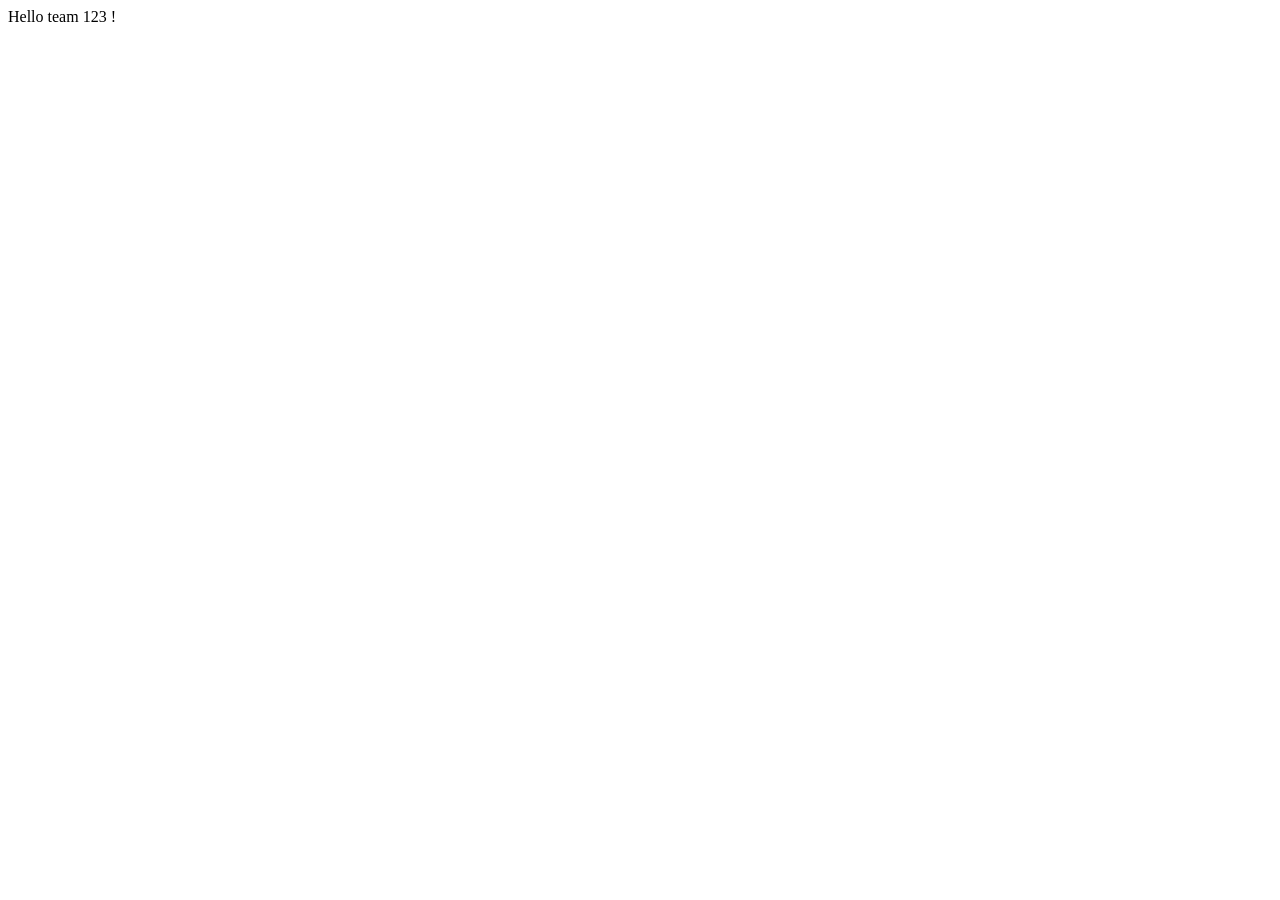
==== index.html @ 48dac726 "Add index.html" ====
<!DOCTYPE html>
<html lang="en">
  <head>
    <meta charset="UTF-8" />
    <meta name="viewport" content="width=device-width, initial-scale=1.0" />
    <title>Document</title>
  </head>
  <body>
    Hello team 123 !
  </body>
</html>
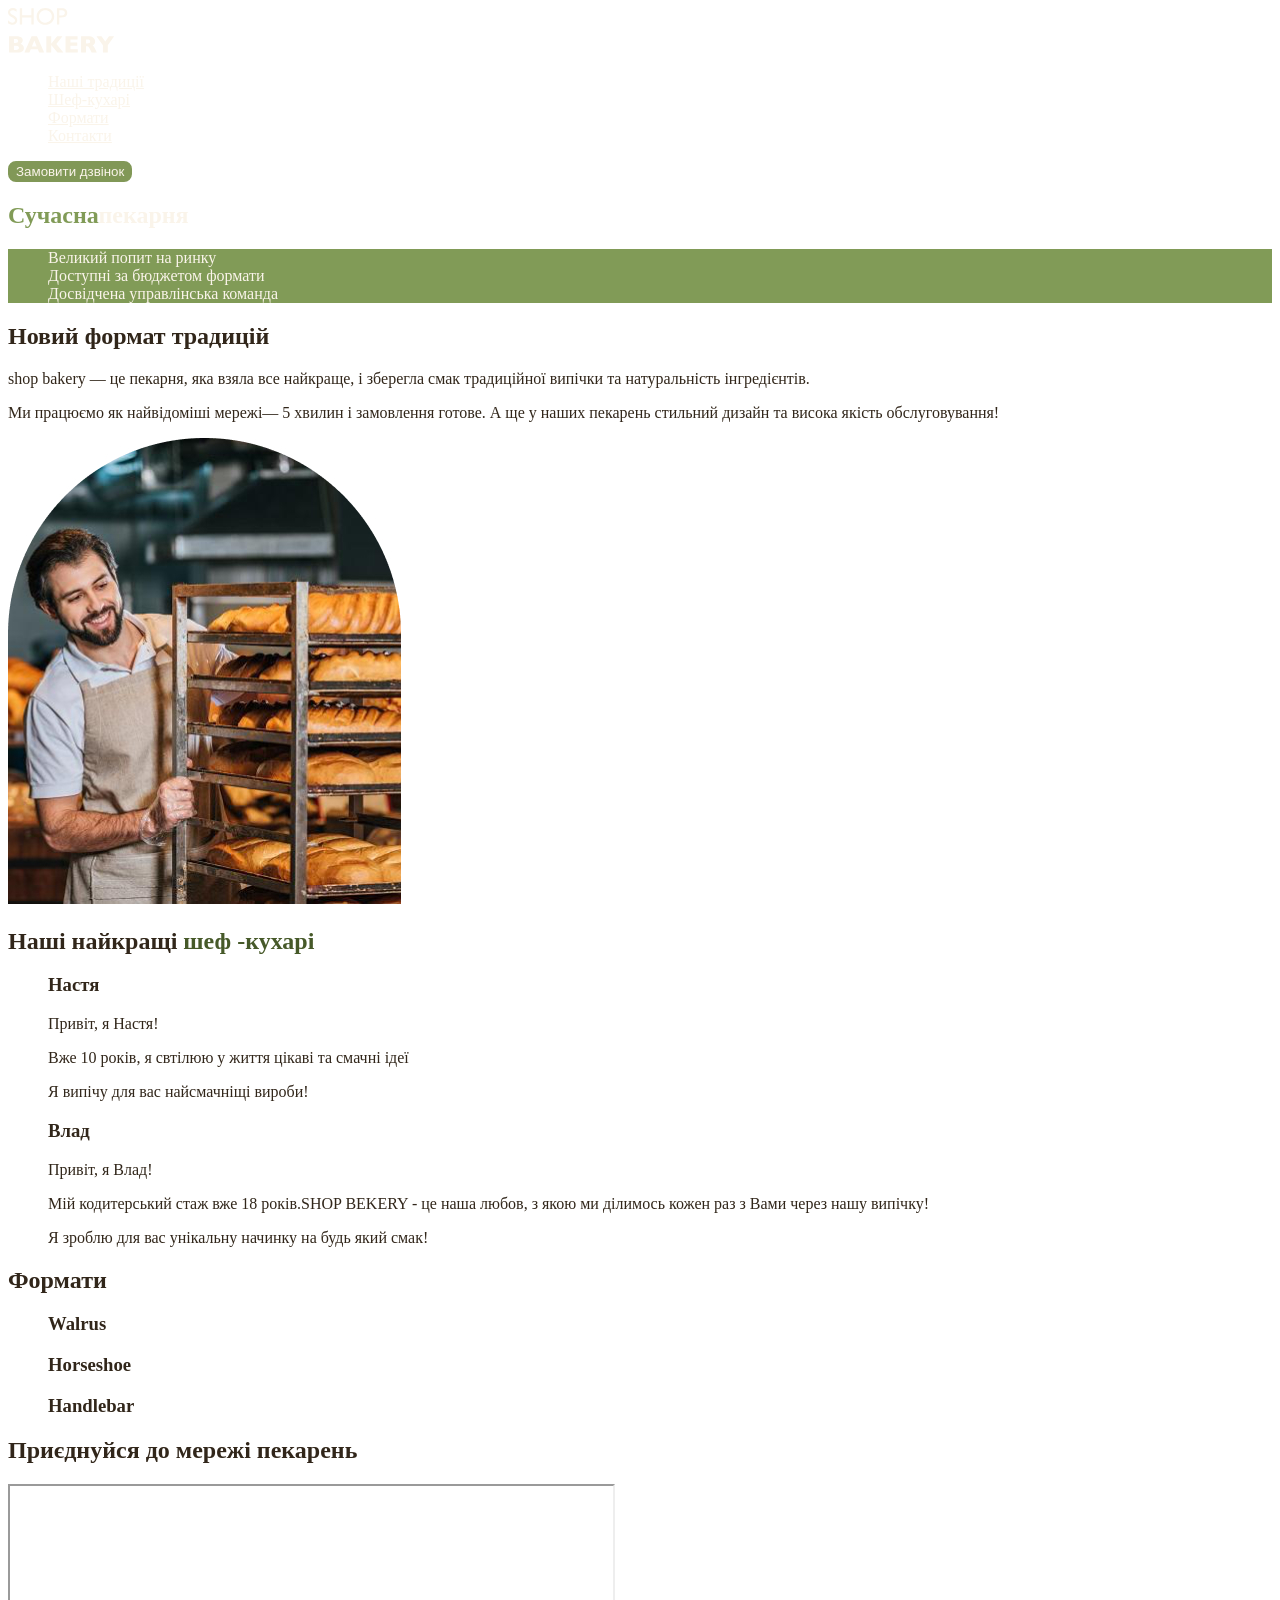
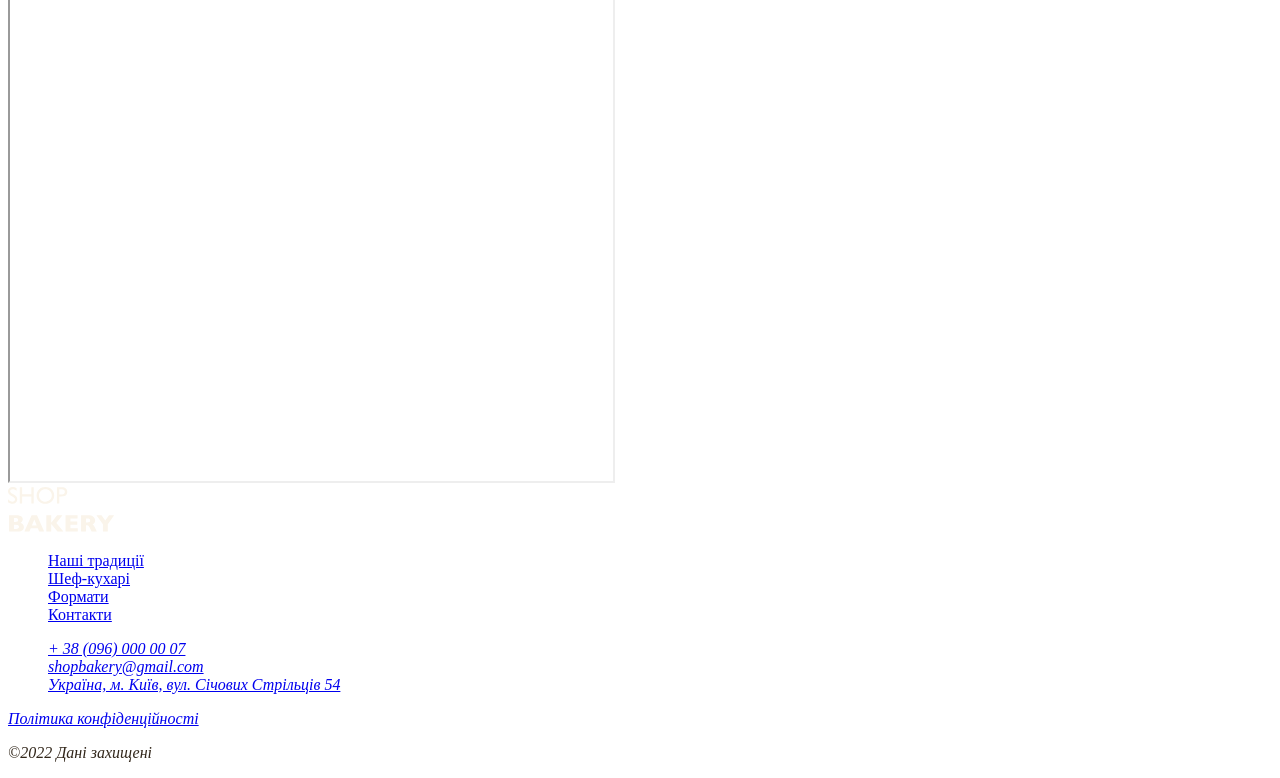
==== commit 486869e9: "Add styles.css and css variable" ====
--- a/index.html
+++ b/index.html
@@ -1,11 +1,160 @@
-<!DOCTYPE html>
-<html lang="en">
-  <head>
-    <meta charset="UTF-8" />
-    <meta name="viewport" content="width=device-width, initial-scale=1.0" />
-    <title>Document</title>
-  </head>
-  <body>
-    Hello team 123 !
-  </body>
-</html>
+<!DOCTYPE html>
+<html lang="uk">
+  <head>
+    <meta charset="UTF-8" />
+    <meta name="viewport" content="width=device-width, initial-scale=1.0" />
+    <title>Сучасна пекарня</title>
+    <link rel="stylesheet" href="./css/styles.css" />
+  </head>
+  <body>
+    <header>
+      <nav>
+        <a href="./">
+          <!--Logo -->
+          <img src="./images/logo.svg" alt="Логотип сучасної пекарні" />
+        </a>
+        <ul>
+          <li>
+            <a class="link" href="#traditions-section">Наші традиції</a>
+          </li>
+          <li>
+            <a class="link" href="#chefs-section">Шеф-кухарі</a>
+          </li>
+          <li>
+            <a class="link" href="#formats-section">Формати</a>
+          </li>
+          <li>
+            <a class="link" href="#contact-section">Контакти</a>
+          </li>
+        </ul>
+      </nav>
+      <button class="button" type="button">Замовити дзвінок</button>
+    </header>
+    <main>
+      <section>
+        <h1 class="hero-title"><span class="accent">Сучасна</span>пекарня</h1>
+      </section>
+      <section id="traditions-section">
+        <ul class="advantages-list">
+          <li>Великий попит на ринку</li>
+          <li>Доступні за бюджетом формати</li>
+          <li>Досвідчена управлінська команда</li>
+        </ul>
+        <h2 class="section-title">Новий формат традицій</h2>
+        <p>
+          <span>shop bakery</span> — це пекарня, яка взяла все найкраще, і
+          зберегла смак традиційної випічки та натуральність інгредієнтів.
+        </p>
+        <p>
+          Ми працюємо як найвідоміші мережі—
+          <span>5 хвилин і замовлення готове.</span> А ще у наших пекарень
+          стильний дизайн та висока якість обслуговування!
+        </p>
+        <img
+          src="./images/baker-man.jpeg"
+          alt="Чоловік пекар дивиться на батони із посмішкою"
+        />
+      </section>
+      <section id="chefs-section">
+        <h2 class="section-title">
+          Наші найкращі<span class="accent"> шеф -кухарі</span>
+        </h2>
+        <ul>
+          <li>
+            <article>
+              <h3>Настя</h3>
+              <p>Привіт, я Настя!</p>
+              <p>Вже 10 років, я свтілюю у життя цікаві та смачні ідеї</p>
+              <p>Я випічу для вас найсмачніщі вироби!</p>
+            </article>
+          </li>
+          <li>
+            <article>
+              <h3>Влад</h3>
+              <p>Привіт, я Влад!</p>
+              <p>
+                Мій кодитерський стаж вже 18 років.SHOP BEKERY - це наша любов,
+                з якою ми ділимось кожен раз з Вами через нашу випічку!
+              </p>
+              <p>Я зроблю для вас унікальну начинку на будь який смак!</p>
+            </article>
+          </li>
+        </ul>
+      </section>
+      <section id="formats-section">
+        <h2 class="section-title">Формати</h2>
+        <ul>
+          <li>
+            <article>
+              <h3 lang="en">Walrus</h3>
+            </article>
+          </li>
+          <li>
+            <article>
+              <h3 lang="en">Horseshoe</h3>
+            </article>
+          </li>
+          <li>
+            <article>
+              <h3 lang="en">Handlebar</h3>
+            </article>
+          </li>
+        </ul>
+      </section>
+      <section id="contact-section">
+        <h2 class="section-title">Приєднуйся до мережі пекарень</h2>
+        <iframe
+          src="https://www.google.com/maps/embed?pb=!1m18!1m12!1m3!1d2540.163447036127!2d30.48869837623929!3d50.456680986915515!2m3!1f0!2f0!3f0!3m2!1i1024!2i768!4f13.1!3m3!1m2!1s0x40d4ce637c006b2d%3A0xaf86385f19996ff0!2z0YPQuy4g0KHQtdGH0LXQstGL0YUg0KHRgtGA0LXQu9GM0YbQvtCyLCA1NCwg0JrQuNC10LIsIDAyMDAw!5e0!3m2!1sru!2sua!4v1762864063836!5m2!1sru!2sua"
+          width="603"
+          height="595"
+        ></iframe>
+      </section>
+    </main>
+    <footer>
+      <nav>
+        <a href="#"> </a>
+        <!--Logo-->
+        <img src="./images/logo.svg" alt="Логотип сучасної пекарні" />
+        <ul>
+          <li>
+            <a href="#">Наші традиції</a>
+          </li>
+          <li>
+            <a href="#">Шеф-кухарі</a>
+          </li>
+          <li>
+            <a href="#">Формати</a>
+          </li>
+          <li>
+            <a href="#">Контакти</a>
+          </li>
+        </ul>
+      </nav>
+      <address>
+        <ul>
+          <li><a href="tel:+380960000007">+ 38 (096) 000 00 07</a></li>
+          <li>
+            <a href="mailto:shopbakery@gmail.com">shopbakery@gmail.com</a>
+          </li>
+          <li>
+            <a href="https://maps.app.goo.gl/AGu1dHzG3ngqj6Wf8" target="_blank">
+              Україна, м. Київ, вул. Січових Стрільців 54
+            </a>
+          </li>
+          <li>
+            <a href="#">
+              <!--fasebook icon-->
+            </a>
+          </li>
+          <li>
+            <a href="#">
+              <!--instagram icon-->
+            </a>
+          </li>
+        </ul>
+        <a href="#" target="_blank">Політика конфіденційності</a>
+        <p>&copy;2022 Дані захищені</p>
+      </address>
+    </footer>
+  </body>
+</html>
--- a/css/styles.css
+++ b/css/styles.css
@@ -0,0 +1,56 @@
+:root {
+  --color-primary-dark: #31261a;
+  --color-primary-light: #faf4ea;
+  --color-brand-light: #819b57;
+  --color-brand-dark: #465929;
+}
+
+/*Base*/
+body {
+  color: var(--color-primary-dark);
+}
+ul {
+  list-style-type: none;
+}
+
+/* Button*/
+.button {
+  color: var(--color-primary-light);
+  background-color: #819857;
+  border: 2px solid #819857;
+  border-radius: 8px;
+  cursor: pointer;
+}
+
+.button:hover {
+  color: var(--color-brand-dark);
+  background-color: transparent;
+}
+
+/* Link */
+.link {
+  color: var(--color-primary-light);
+}
+
+.link:hover {
+  color: var(--color-brand-light);
+}
+
+/* Hero section */
+.hero-title {
+  color: #faf4ea;
+}
+
+.hero-title .accent {
+  color: var(--color-brand-light);
+}
+
+/* Avantages section*/
+.advantages-list {
+  background-color: var(--color-brand-light);
+  color: var(--color-primary-light);
+}
+
+.section-title .accent {
+  color: var(--color-brand-dark);
+}
